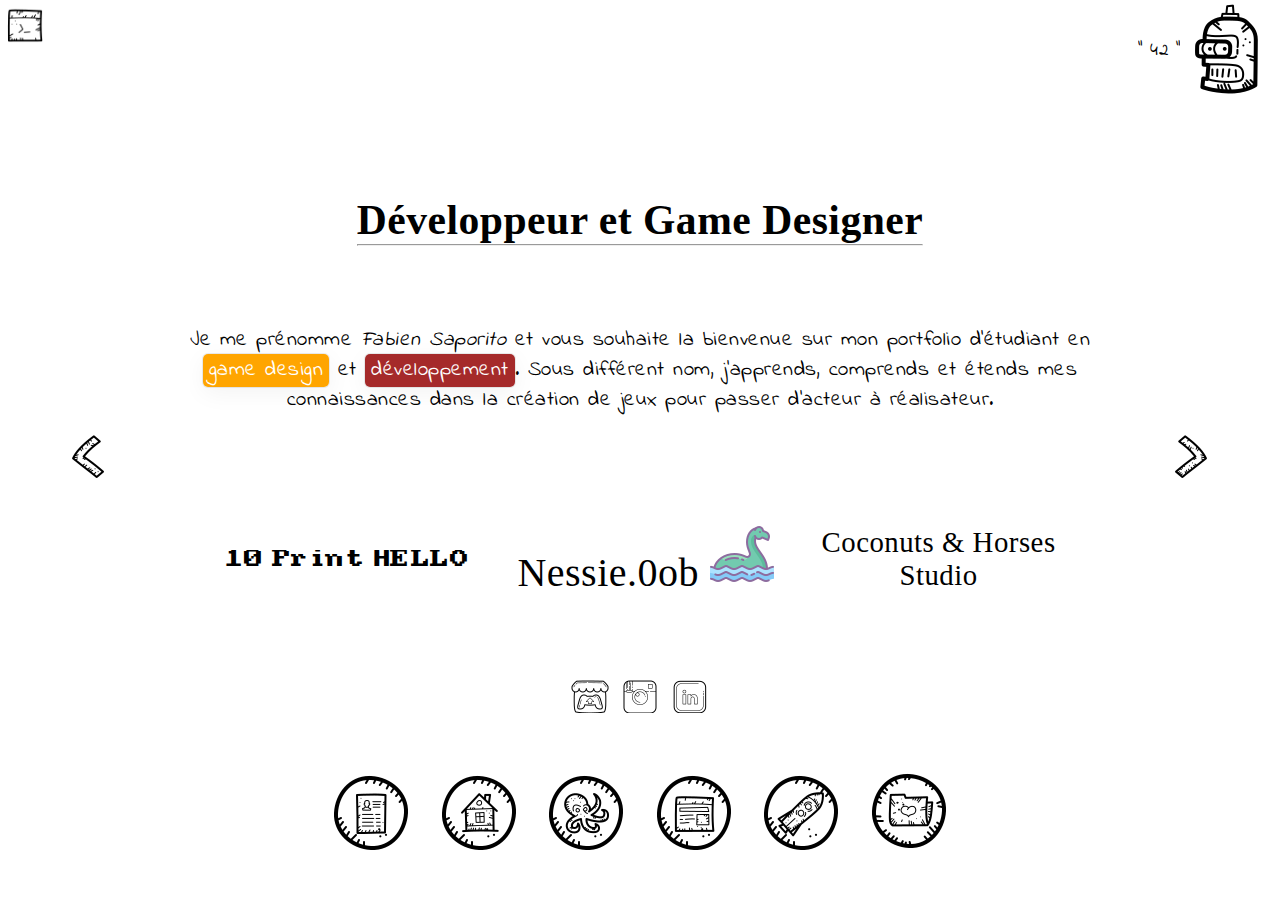
==== index.html @ b0d41c7e "First Portfolio website commit" ====
<!DOCTYPE html>
<html lang="en">
<head>
    <meta charset="UTF-8">
    <meta name="viewport" content="width=device-width, initial-scale=1.0">

    <link rel="stylesheet" href="./Assets/css/main.css">

    <title>Portfolio Fabien Saporito</title>
</head>
<body>

    <!-- Notes à moi même dans le fichier main.css -->

    <header>
        <div class="nav_content">

            <!-- Emplacement de la console du jeu du site et du MOTD -->

            <div class="console">
                <img src="./Assets/images/barre_nav/50px/icons8-console-50.png" alt="Accès à la console du site" class="console_game" title="Futur console permettant de joueur sur le site"></img>
            </div>

            <div class="motd">
                <span>" 42 "</span>
                <img src="./Assets/images/barre_nav/icons8-bender-100.png" alt="">
            </div>
        </div>
    </header>

    <main>

        <!-- Carousel et Menu -->

        <div class="main_content">

            <!-- Carousel -->

            <div class="main_content_carousel">

                <div class="carousel_btn"><img src="./Assets/images/carousel/50px/icons8-arrow-50-2.png" id="carousel_arrow_left" alt=""></div>

                <div class="carousel_resume">
                    <ul>
                        <li class="slide" id="cv">
                            <div class="carousel_cv">
                                <div class="carousel_cv_img">
                                    <img src="./Assets/images/carousel/cv/cthulhukawai.jpg" alt="Petit Cthulhu kawaï" id="portrait" title="BOUH !">
                                </div>
                                <div class="carousel_cv_txt">
                                    <p>Jeune vieux ou vieux jeune étudiant ? Le fait est que me voici redevenu étudiant à 45 ans !</p>
                                    <p>Ayant grandi dans le monde du jeu et surtout du jeu vidéo, y travaillé à toujours été un souhait, un rêve.</p>
                                    <p>Une occasion sérieuse c'est enfin présenté, la possibilité de la saisir aussi, me voilà donc de retour sur les bancs d'école pour mettre à profit toutes mes connaissences et aventures de joueur, une créativité débordante nourrie par des annnées plongées dans des oeuvres de SF et fantaisie mais aussi, voir surtout, toute une expérience acquise par la réalité de monde du travail.</p>
                                    <p>Avec ce portfolio, je tacherai de vous montrer mes créations et mon évolution en temps que <span class="gd_span">game designer</span> et <span class="dev_span">développeur</span>.</p>
                                    <a href="./Assets/pages/Fabien_Saporito_CV.pdf" target="_blank" title="Accès au cv en format pdf">Mon CV.</a>
                                </div>
                            </div>
                        </li>

                        <li class="slide active" id="home">
                            <div class="carousel_home">
                                <div class="carousel_home_presentation">
                                    <h1>Développeur et Game Designer</h1>
                                    <hr>
                                </div>

                                <div class="carousel_home_txt">
                                    <div>Je me prénomme <span class="italic">Fabien Saporito</span> et vous souhaite la bienvenue sur mon portfolio d'étudiant en <span class="gd_span">game design</span> et <span class="dev_span">développement</span>.
                                        Sous différent nom, j'apprends, comprends et étends mes connaissances dans la création de jeux pour passer d'acteur à réalisateur.</div>
                                </div>

                                <div class="carousel_logos">
                                    <div class="printHello">10 Print HELLO</div>
                                    <div class="nessie0ob">Nessie.0ob <img src="./Assets/images/carousel/home/icons8-loch-ness-64.png" alt=""></div>
                                    <div class="coconutsHorses">
                                        <span>Coconuts & Horses</span>
                                        <span>Studio</span> 
                                    </div>
                                </div>

                                <div class="carousel_home_nav">
                                    <div class="btn"><a href="https://10-print-hello.itch.io" target="_blank" title="Itch.io"><img src="./Assets/images/barre_nav/50px/icons8-itch-io-50.png" alt="Itch.io de Fabien Saporito"></a></div>
                                    <div class="btn"><a href="https://www.instagram.com/0messieur.s?igsh=MWdzaWtvdjZvNWoyMQ==" target="_blank" title="Instagram"><img src="./Assets/images/barre_nav/50px/icons8-instagram-old-50.png" alt="Instagram de Fabien Saporito"></a></div>
                                    <div class="btn"><a href="https://www.linkedin.com/in/fabien-saporito-02727624b/" target="_blank" title="Profil Linkedin"><img src="./Assets/images/barre_nav/50px/icons8-linkedin-50.png" alt="LinkedIn de Fabien Saporito"></a></div>
                                </div>
                            </div>
                        </li>

                        <li class="slide" id="video_game01">
                            <div class="carousel_video_game01">
                                <div class="carousel_img">
                                    <img src="./Assets/images/carousel/video_game/Eldritch_M_01.png" alt="Eldritch Memory: un screenshot d'une partie en cours">
                                </div>

                                <div class="carousel_txt">
                                    <h3>Eldritch Memory </h3>
                                    <p>Voici ma première création en tant qu'étudiant en game design et développement.</p>
                                    <p>Le but était de créer un jeu simple à partir de connaissances basiques sur le moteur Construct3 en environ 50 heures.</p>
                                    <p>J'ai choisi de réaliser un jeu casual où le focus est porté sur l'atmosphère plus que sur les mécaniques.</p>
                                    <p>De grands remerciements aux artistes dont j'ai utilisé les assets et tout particulièrement <span class="bold">Sid Henderson</span> et <span class="bold">Mr Feichtmeir</span> pour l'environement visuel et sonore de ce jeu.</p>
                                    <a href="https://10-print-hello.itch.io/eldritch-memory" target="_blank">Eldritch memory sur itch.io</a>
                                </div>
                            </div>
                        </li>

                        <li class="slide" id="website01">
                            <div class="carousel_website01">
                                <div class="carousel_img">
                                    <img src="./Assets/images/carousel/siteweb/JdM_etudiants.PNG" alt="Site web developpé pour le compte de la Ludus Académie">
                                </div>
                                <div class="carousel_txt">
                                    <h3>Jeu des Maisons </h3>
                                    <p>Premier site web devoleppé en tant que developpeur front end au sein d'une équipe composée des étudiants de notre école.</p>
                                    <p>Mon rôle a été de designer et coder un site pour administrer un sytème de jeu instauré à la <span class="bold"><a href="https://ludus-academie.fr" target="_blank">Ludus Académie</a></span> puis avec un collègue, nous nous sommes chargés de l'intégration des élements du back end.</p>
                                    <p>Composé d'une partie étudiante et d'une partie administrative, il a demandé l'utilisation des languages HMTL, CSS, JScript et Php pour être réalisé.</p>
                                </div>
                            </div>
                        </li>

                        <li class="slide" id="boardgame01">
                            <div class="carousel_boardgame01">
                                <div class="carousel_img">
                                    <img src="./Assets/images/carousel/boardgame/pions.jpg" alt="Quelques pions du jeu Asteromine" id="asteromine_pions">
                                    <img src="./Assets/images/carousel/boardgame/Asteromine.png" alt="Prototype du jeu Asteromine" id="asteromine_regles">
                                </div>
                                <div class="carousel_txt">
                                    <h3>Asteromine </h3>
                                    <p>Projet de jeu de société issue d'un exercice de game design: devolepper un jeu de société depuis son concept jusuqu'à la réalisation d'un prototype.</p>
                                    <p>En duo avec mon fils, nous avons travaillé à faire évouluer son idée originale de faction de créatures mythique minant des astéroïdes en un jeu de mémoire coopératif.</p>
                                    <p>Devant les retours encourageants des premiers playtest, il a été décidé de continuer l'aventure et les playtests pour découvrir le parcour jusqu'à une potentiel publication</p>
                                    <a href="./Assets/pages/Astromine.pdf" target="_blank">La présentation rendue en fin d'exercice.</a>
                                </div>
                            </div>
                        </li>

                        <li class="slide" id="favoris">
                            <div class="carousel_favoris">
                                En construction.
                            </div>
                        </li>

                        <!-- <li class="slide" id="contact">
                            <div class="carousel_contact">

                                <div class="carousel_form">
                                    <h3>Exercice Contact</h3>
                                    <hr>
                                    <span>Prénom : <span id="your_name"></span></span>
                                    <span>Nom : <span id="your_surname"></span></span>
                                    <span>Age : <span id="your_age"></span></span>
                                    <span>Email : <span id="your_mail"></span></span>
                                    <button class="btn" id="btn_open_form"><img src="./Assets/images/divers_menu/50px/icons8-edit-property-50.png" alt=""></button>    
                                </div>
                                
                            </div>
                        </li> -->

                    </ul>

                </div>

                <div class="carousel_btn"><img src="./Assets/images/carousel/50px/icons8-arrow-50.png" id="carousel_arrow_right" alt=""></div>

            </div>

            <!-- Menu -->

            <div class="main_content_menu">

                    <button class="menu_icons btn" onclick="ActivationMenu(cv)"><img src="./Assets/images/divers_menu/CV_100.png" alt="CV" title="Cv"></button>
                    <button class="menu_icons btn" onclick="ActivationMenu(home)"><img src="./Assets/images/divers_menu/Home_100.png" alt="Home" title="Home"></button>
                    <button class="menu_icons btn" onclick="ActivationMenu(video_game01)"><img src="./Assets/images/divers_menu/Octopus_100.png" alt="Acceder à la page du jeu Eldritch Memory" title="Eldritch Memory"></button>
                    <button class="menu_icons btn" onclick="ActivationMenu(website01)"><img src="./Assets/images/divers_menu/Website_100.png" alt="Acceder à la page des sites web réalisés" title="Sites Web"></button>
                    <button class="menu_icons btn" onclick="ActivationMenu(boardgame01)"><img src="./Assets/images/divers_menu/Asteromine_100.png" alt="Acceder à la page du jeu Asteromine" title="Asteromine"></button>
                    <button class="menu_icons btn" onclick="ActivationMenu(favoris)"><img src="./Assets/images/divers_menu/Favoris_100.png" alt=""></button>
                    <!-- <button class="menu_icons btn" onclick="ActivationMenu(contact)"><img src="./Assets/images/divers_menu/Contact_100.png" alt="Formulaire de contact" title="Exercice de formulaire"></button> -->

            </div>

        </div>

        <!-- Modal pour le formulaire de contact -->
        
        <!-- <dialog id="form_contact">
            <form method="dialog" class="formulaire">
                <legend>Formulaire de contact</legend>
                <button class="btn" id="btn_close_form"><img src="./Assets/images/divers_menu/50px/icons8-multiply-50.png" alt=""></button>
                <p><label for="your_name">Votre prénom : </label></p>
                <p><input type="text" name="name" class="input" id="form_name" maxlength="30" required></p>
                <p><label for="your_surname">Votre nom : </label></p>
                <p><input type="text" name="surname" class="input" id="form_surname"maxlength="30" ></p>
                <p><label for="old">Votre âge ? </label></p>
                <p><input type="number" name="old" class="input" id="form_age" min="9" maxlength="120"></p>
                <p><label for="mail">Votre e-mail : </label></p>
                <p><input type="email" name="mail" class="input" id="form_mail" maxlength="30"></p>
                <p class="p_display"><button type="submit" class="btn" id="btn_submit"><img src="./Assets/images/divers_menu/icons8-send-100.png" alt=""></button></p>               
            </form>        
        </dialog> -->

    </main>

    <footer>

    </footer>

    <script src="./Assets/jscript/script.js"></script>
</body>
</html>
---- Assets/css/main.css ----
/* Note à moi même : reste à faire en date du 18/02/2023:

    -continuer le responsive.
    -transformer plus de valeur commune en variable.
    -trouver une solution pour l'onglet favoris.
    -tranformer le plus possible de % en rem.
    -nettoyer les class et id inutiles.
    -coder en JS le MOTD.
    -coder en JS la console pour le jeu.
    -faire le jeu du site !
*/

:root{
    --bordure_test: 2px solid black;          /* Bordure de test */
    --width_cadre_carousel: 1500px;             /* largeur de la zone carousel */
    --height_cadre_carousel: 563px;             /* hauteur de la zone carousel.*/
    --width_img_carousel: 1000px;               /* largeur zone img dans le carousel */

}

@font-face {
	font-family: 'Indie FLower';
	src: url(IndieFlower-Regular.ttf);
}

@font-face {
	font-family: 'Amstrad';
	src: url(amstrad-cpc-extended.ttf);
}

*{
    margin: 0;
    padding: 0;

    overflow: hidden;
    box-sizing: border-box;
}

body{
    
    width: 100vw;
    height: 100vh;

    font-family: 'Indie FLower';
    font-size: 1.2rem;
    letter-spacing: 0.5px;

}

h1{
    font-family: 'Forte';
}

h3{
    margin-bottom: 1rem;
}

.italic{
    font-style: italic;
}

.bold{
    font-weight: bold;
}

a:link{
    color: orange;
}

a:visited{
    color: brown;
}

/*================================*/
/*===== Barre Nav et Console =====*/
/*================================*/
header{
    height: 100px;
}

.nav_content{
    display: flex;
    justify-content: space-between;
}

.motd{
    display: flex;
    align-items: center;
}

.console img:hover{
    cursor: pointer;
    transform: scale(0.9);
}
/*============================*/
/*===== Carousel et menu =====*/
/*============================*/

.main_content{
    width: 100vw;

    display: flex;
    flex-direction: column;
    justify-content: center;
    align-items: center;
}

.btn:hover{
    cursor: pointer;
    transform: scale(0.9);
}

/*===== Zone carousel =====*/

.main_content_carousel{
    height: calc(var(--height_cadre_carousel) + 100px);

    display: flex;
    justify-content: space-between;
    align-items: center;
}

/*----- Les boutons -----*/

.carousel_btn img{
    position: absolute;
    z-index: 50;
}

.carousel_btn img:hover{
    cursor: pointer;
    transform: scale(0.9);
}

#carousel_arrow_left{
    left: 5%;
}

#carousel_arrow_right{
    right: 5%;
}


/*----- Les slides -----*/

.carousel_resume{
    position: relative;
    width: var(--width_cadre_carousel);
    height: var(--height_cadre_carousel);
}


.carousel_resume li{
    width: var(--width_cadre_carousel);
    height: var(--height_cadre_carousel);

    list-style: none;
}
.carousel_img{
    width: var(--width_img_carousel);
}

.carousel_img img{
    max-width: 100%;
    height: auto;

    border: 5px double black;
    border-radius: 5px;
    box-shadow: rgba(0, 0, 0, 0.4) 0px 2px 4px, rgba(0, 0, 0, 0.3) 0px 7px 13px -3px, rgba(0, 0, 0, 0.2) 0px -3px 0px inset;

}

.carousel_txt{
    width: calc(var(--width_cadre_carousel) - calc(var(--width_img_carousel) + 10px));
    
    text-align: left;
    margin-left: 1rem;

    z-index: 50;
}

.carousel_txt p{
    margin-bottom: 1rem;
}


/*----- CV -----*/


.carousel_cv { 
    width: 100%;

    display: flex;
    justify-content: center;

}

.carousel_cv_img{
    width: 300px;
}
.carousel_cv_img img{

    border: 5px double black;
    border-radius: 5px;
}

.carousel_cv_txt{
    width: 50%;

    z-index: 50;
}

.carousel_cv_txt p{
    margin-bottom: 1rem;
    line-height: 1.5;
}
/*----- Home -----*/

.carousel_home{
    width: 100%;
    height: 100%;

    display: flex;
    flex-direction: column;
    justify-content: center;
    align-items: center;

    margin-top: 2rem;

}

.carousel_home_presentation{

    height: 20%;
    text-align: center;
    font-size: 1.3rem;

}

.carousel_home_txt{

    width: 60%;
    text-align: center;
    font-size: 1.3rem;

    margin-top: 1rem;

}

.gd_span{
    background-color: orange;
    color: white;
    border-radius: 5px;

    padding: 1px 6px 2px 6px;

    box-shadow: rgba(0, 0, 0, 0.05) 0px 6px 24px 0px, rgba(0, 0, 0, 0.08) 0px 0px 0px 1px;
    box-sizing: border-box;
}

.dev_span{
    background-color: brown;
    color: white;
    border-radius: 5px;

    padding: 1px 6px 2px 6px;

    box-shadow: rgba(0, 0, 0, 0.05) 0px 6px 24px 0px, rgba(0, 0, 0, 0.08) 0px 0px 0px 1px;
    box-sizing: border-box;
}
.carousel_logos{

    height: 40%;

    display: flex;
    justify-content: center;
    align-items: center;
    
    margin-top: 2rem;
}

.carousel_home_nav{
    display: flex;

    z-index: 50;
}

/* Logos */

.printHello{
    font-family: 'Amstrad';
    font-size: 1.2rem;
}

.nessie0ob{
    font-family: 'Juice ITC';
    font-size: 2.5rem;

    margin: 0 3rem;
}

.coconutsHorses{

    display: flex;
    flex-direction: column;
    justify-content: center;
    align-items: center;

    font-family: 'Kristen ITC';
    font-size: 1.8rem;
}

/*----- Video Game 01 -----*/

.carousel_video_game01{
    display: flex;
}

/*----- Website 01 -----*/

.carousel_website01{
    display: flex;
}

.carousel_website01 img{
    height: 550px;
    object-fit: cover;
}

/*----- Boardgame 01 -----*/

.carousel_boardgame01{
    display: flex;
}

#asteromine_pions{
    width: 500px;
    z-index: 50;

    position: absolute;
    top: 35%;
    left: 2%;
}
#asteromine_regles{
    height: 500px;

    position: absolute;
    top: 0;
    left: 25%;
}

/*----- Favoris -----*/

.carousel_favoris{

    width: 100%;
    height: 100%;
}

/*----- Contact -----*/

.carousel_contact{
    height: 100%;

    display: flex;
    flex-direction: column;
    justify-content: center;
    align-items: center;

    text-align: left;
}

.carousel_form{
    width: 30rem;

    display: flex;
    flex-direction: column;

    font-size: 2rem;

    padding: 1rem;

    box-shadow: rgba(0, 0, 0, 0.24) 0px 3px 8px;
    
}

.carousel_form span{
    margin-top: 1rem;
}
.carousel_form button{

    background: none;
    border: none;
    outline: none;

    margin-top: 1rem;

}

/*----- Effets Slides -----*/

.slide{
    position: absolute;
    top: 0;
    left: 0;
    opacity: 0;
    transition: 0.4s ease-in-out;

}

.slide.active{
    opacity: 1;
}

/*===== Menu =====*/

/*----- Icons -----*/

.main_content_menu button{
    background: none;
    border: none;
    outline: none;
}

/*===== Formulaire contact =====*/

#form_contact{
    position: absolute;
    top: 40%;
    left: 50%;
    transform: translate(-50%,-50%);

    font-size: 2rem;

    padding: 1rem 3rem;
    border-radius: 5px;
    
}

#form_contact button{
    background: none;
    border: none;
    outline: none;
}
#form_contact input{
    margin: 5px 0;
    font-size: 2rem;
}

#btn_close_form{
    position: absolute;
    top: 0;
    right: 0;
}

#form_contact legend{
    margin-bottom: 10px;
}

.p_display{
    display: flex;
    flex-direction: column;
    align-items: center;
}
#btn_submit{
    margin-top: 1rem;
    
}

/*===== Responsive =====*/

@media screen and (min-height: 1080px) {
    
    header{
        height: 200px;
    }

}


/* Merci d'être arrivée jusqu'ici !*/
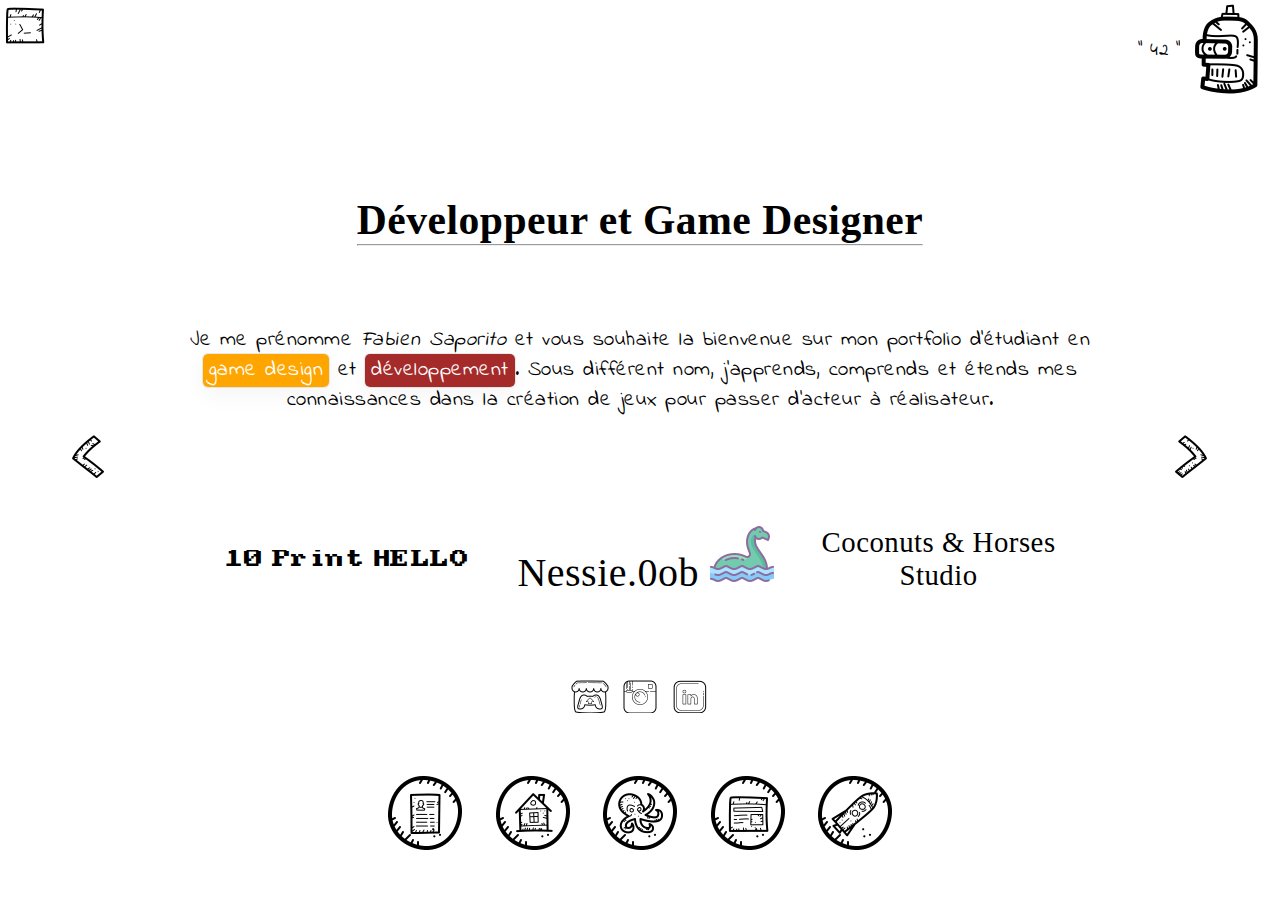
==== commit 11f627df: "Mise à jour, retrait de la partie Favoris." ====
--- a/index.html
+++ b/index.html
@@ -133,11 +133,11 @@
                             </div>
                         </li>
 
-                        <li class="slide" id="favoris">
+                        <!-- <li class="slide" id="favoris">
                             <div class="carousel_favoris">
                                 En construction.
                             </div>
-                        </li>
+                        </li> -->
 
                         <!-- <li class="slide" id="contact">
                             <div class="carousel_contact">
@@ -172,7 +172,7 @@
                     <button class="menu_icons btn" onclick="ActivationMenu(video_game01)"><img src="./Assets/images/divers_menu/Octopus_100.png" alt="Acceder à la page du jeu Eldritch Memory" title="Eldritch Memory"></button>
                     <button class="menu_icons btn" onclick="ActivationMenu(website01)"><img src="./Assets/images/divers_menu/Website_100.png" alt="Acceder à la page des sites web réalisés" title="Sites Web"></button>
                     <button class="menu_icons btn" onclick="ActivationMenu(boardgame01)"><img src="./Assets/images/divers_menu/Asteromine_100.png" alt="Acceder à la page du jeu Asteromine" title="Asteromine"></button>
-                    <button class="menu_icons btn" onclick="ActivationMenu(favoris)"><img src="./Assets/images/divers_menu/Favoris_100.png" alt=""></button>
+                    <!-- <button class="menu_icons btn" onclick="ActivationMenu(favoris)"><img src="./Assets/images/divers_menu/Favoris_100.png" alt=""></button> -->
                     <!-- <button class="menu_icons btn" onclick="ActivationMenu(contact)"><img src="./Assets/images/divers_menu/Contact_100.png" alt="Formulaire de contact" title="Exercice de formulaire"></button> -->
 
             </div>
